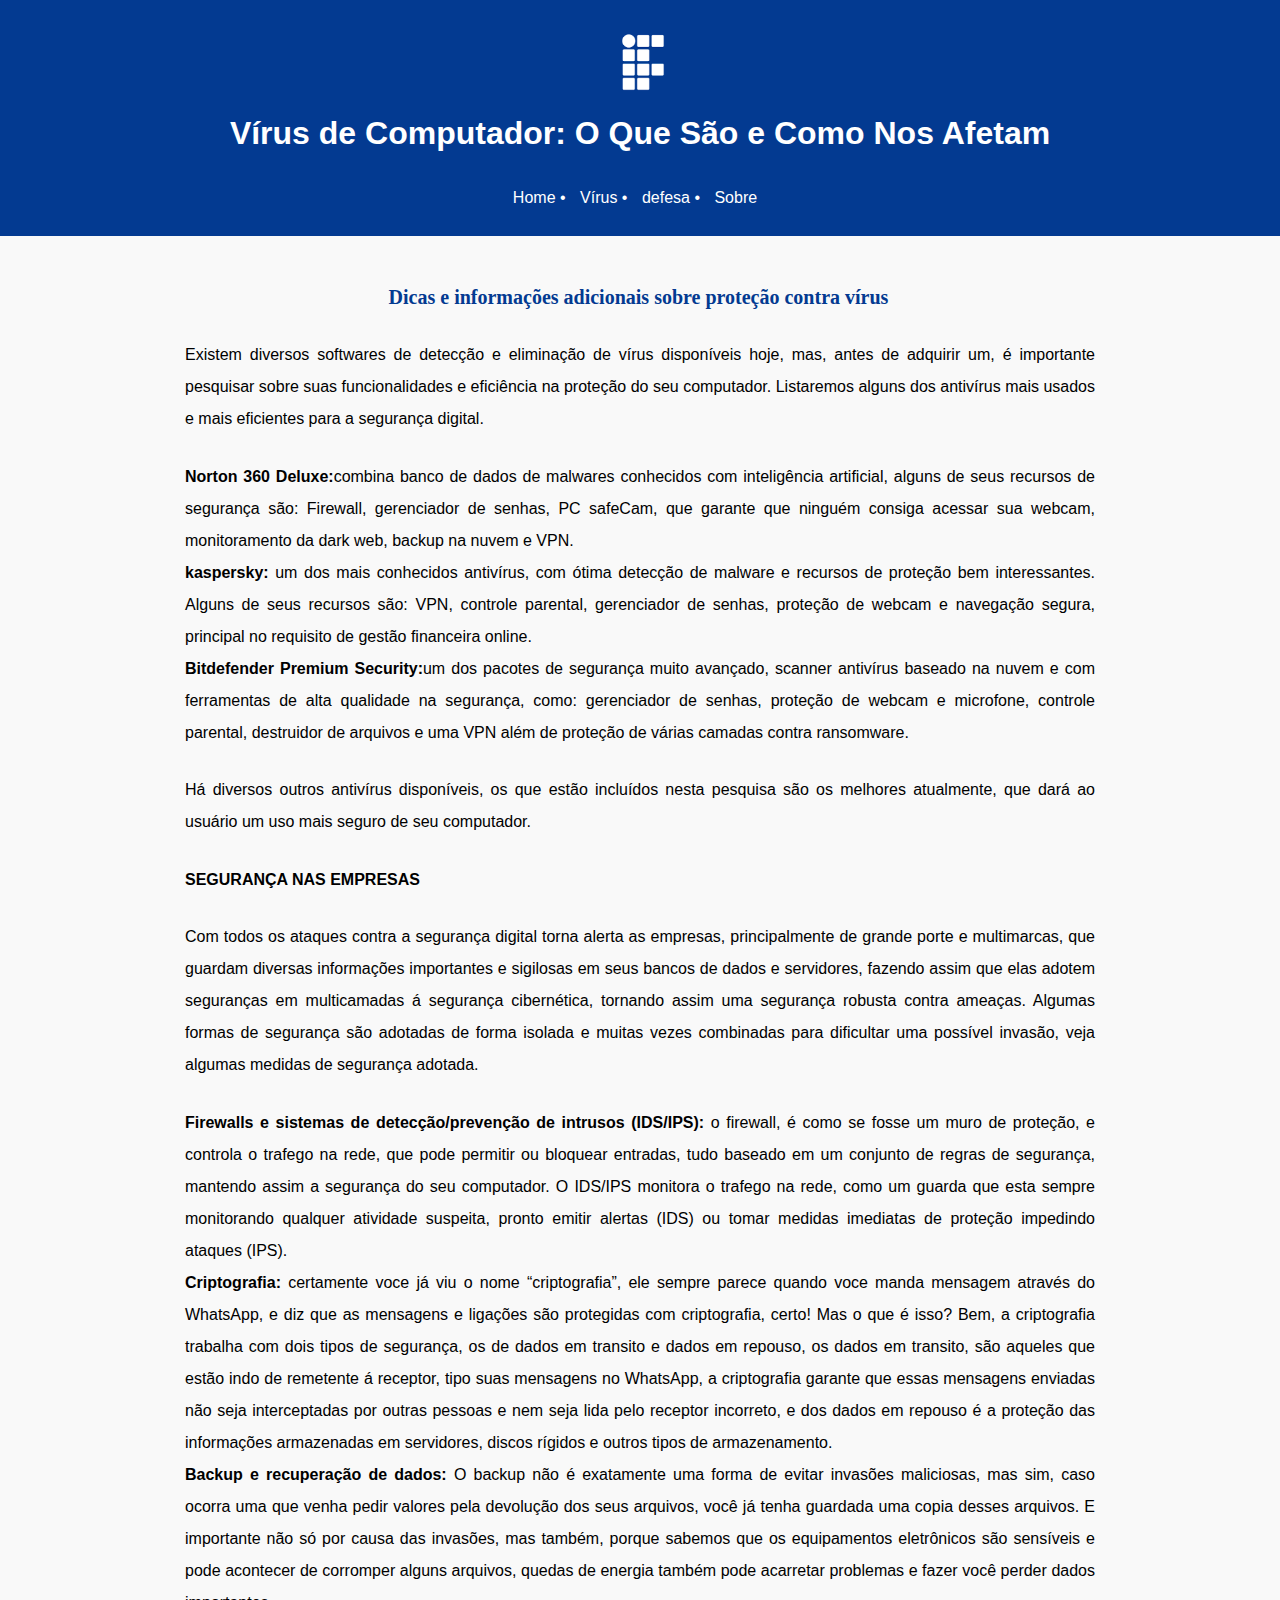
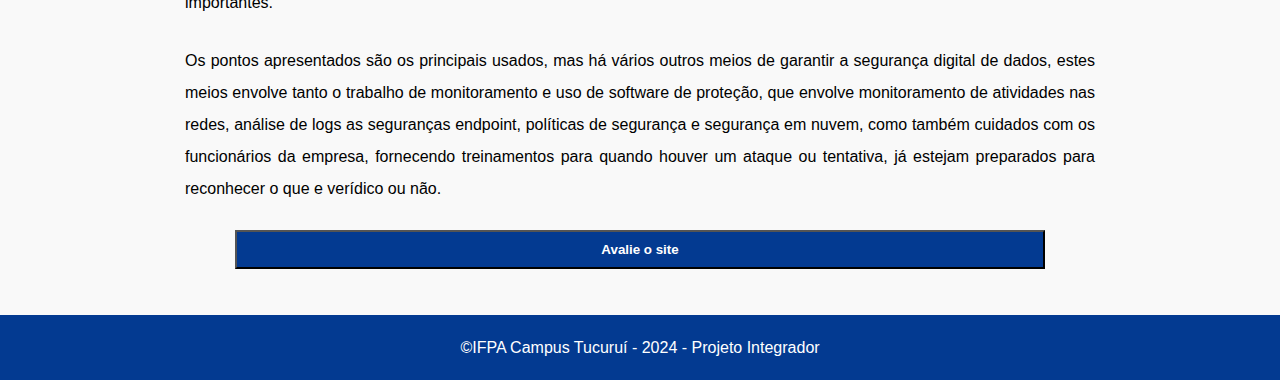
==== +informações.html @ dd01319a "Add files via upload" ====
<!DOCTYPE html>
<html lang="pt-br">
<link rel="shortcut icon" type="image/x-icon" href="header.png">
<head>
  <meta charset="UTF-8">
  <meta name="viewport" content="width=device-width, initial-scale=1.0">
<title>Guia |Vírus de Computador: O Que São e Como Nos Afetam</title>
  <link rel="stylesheet" href="styles.css">
</head>
<body>
  <header>
    <center>
    <img src="header.png" alt="foto titulo" width="5%">
    <h1>Vírus de Computador: O Que São e Como Nos Afetam</h1><br>
    <nav>
      <ul>
        <li><a href="index.html">Home •</a></li>
        <li><a href="vírus.html">Vírus •</a></li>
        <li><a href="defesa.html">defesa •</a></li>
        <li><a href="participantes.html">Sobre</a></li>
      </ul>
    </nav>
</center>
  </header>
    <main class="corpo"><br>
      <center> 
        <h4>Dicas e informações adicionais sobre proteção contra vírus</h4><br></center>
        <p>Existem diversos softwares de detecção e eliminação de vírus disponíveis hoje, mas, antes de adquirir um, é importante pesquisar sobre suas funcionalidades e eficiência na proteção do seu computador. Listaremos alguns dos antivírus mais usados e mais eficientes para a segurança digital.</p><br>
        
        <p><strong>Norton 360 Deluxe:</strong>combina banco de dados de malwares conhecidos com inteligência artificial, alguns de seus recursos de segurança são:
          Firewall, gerenciador de senhas, PC safeCam, que garante que ninguém consiga acessar sua webcam, monitoramento da dark web, backup na nuvem e VPN.</p>
        <p><strong>kaspersky:</strong> um dos mais conhecidos antivírus, com ótima detecção de malware e recursos de proteção bem interessantes. Alguns de seus recursos são: 
          VPN, controle parental, gerenciador de senhas, proteção de webcam e navegação segura, principal no requisito de gestão financeira online.</p>
        <p><strong>Bitdefender Premium Security:</strong>um dos pacotes de segurança muito avançado, scanner antivírus baseado na nuvem e com ferramentas de alta qualidade na segurança, como: gerenciador de senhas, proteção de webcam e microfone, controle parental, destruidor de arquivos e uma VPN além de proteção de várias camadas contra ransomware.</p><br>
          
        <p>Há diversos outros antivírus disponíveis, os que estão incluídos nesta pesquisa são os melhores atualmente, que dará ao usuário um uso mais seguro de seu computador.</p><br>

        <p><strong>SEGURANÇA NAS EMPRESAS</strong></p><br>
        <p>Com todos os ataques contra a segurança digital torna alerta as empresas, principalmente de grande porte e multimarcas, que guardam diversas informações importantes e sigilosas em seus bancos de dados e servidores, fazendo assim que elas adotem seguranças em multicamadas á segurança cibernética, tornando assim uma segurança robusta contra ameaças. Algumas formas de segurança são adotadas de forma isolada e muitas vezes combinadas para dificultar uma possível invasão, veja algumas medidas de segurança adotada.</p><br>

        <p><strong>Firewalls e sistemas de detecção/prevenção de intrusos (IDS/IPS): </strong>o firewall,  é como se fosse um muro de proteção, e controla o trafego na rede, que pode permitir ou bloquear entradas, tudo baseado em um conjunto de regras de segurança, mantendo assim a segurança do seu computador. O IDS/IPS monitora o trafego na rede, como um guarda que esta sempre monitorando qualquer atividade suspeita, pronto emitir alertas (IDS) ou tomar medidas imediatas de proteção impedindo ataques (IPS).</p>
        <p><strong>Criptografia: </strong>certamente voce já viu o nome “criptografia”, ele sempre parece quando voce manda mensagem através do WhatsApp, e diz que as mensagens e ligações são protegidas com criptografia, certo! Mas o que é isso? Bem, a criptografia trabalha com dois tipos de segurança, os de dados em transito e dados em repouso, os dados em transito, são aqueles que estão indo de remetente á receptor, tipo suas mensagens no WhatsApp, a criptografia garante que essas mensagens enviadas não seja interceptadas por outras pessoas e nem seja lida pelo receptor incorreto, e dos dados em repouso é a proteção das informações armazenadas em servidores, discos rígidos e outros tipos de armazenamento.</p>
        <p><strong>Backup e recuperação de dados: </strong>O backup não é exatamente uma forma de evitar invasões maliciosas, mas sim, caso ocorra uma que venha pedir valores pela devolução dos seus arquivos, você já tenha guardada uma copia desses arquivos. E importante não só por causa das invasões, mas também, porque sabemos que os equipamentos eletrônicos são sensíveis e pode acontecer de corromper alguns arquivos, quedas de energia também pode acarretar problemas e fazer você perder dados importantes.</p><br>
        <p>Os pontos apresentados são os principais usados, mas há vários outros meios de garantir a segurança digital de dados, estes meios envolve tanto o trabalho de monitoramento e uso de software de proteção, que envolve monitoramento de atividades nas redes, análise de logs as seguranças endpoint, políticas de segurança e segurança em nuvem, como também  cuidados com os funcionários da empresa, fornecendo treinamentos para quando houver um ataque ou tentativa, já estejam preparados para reconhecer o que e verídico ou não.</p><br>
        <center><a href="https://docs.google.com/forms/d/e/1FAIpQLSelvyNqeEnEjmN0UCL4GmMuDRFXieWGAe4A8XI03RHUYBIVOQ/viewform?usp=sf_link" target="_blank">
            <button>
              <b>Avalie o site</b>
            </button>
          </a></center>
    </main><br>
  <footer>
    ©IFPA Campus Tucuruí - 2024 - Projeto Integrador
  </footer>
</body>
</html>
---- styles.css ----
* {
  margin: 0;
  padding: 0;
  box-sizing: border-box;
}

body {
  font-family: verdana, sans-serif;
  line-height: 1.6;
  background-color: #f9f9f9;
}

header {
  background-color: #033a91;
  color: #fff;
  padding: 25px;
}

.fonte{
  font-family: verdana;
}
header h1 {
  margin: 0;
}

nav ul {
  list-style-type: none;
}

nav ul li {
  display: inline;
  margin-right: 10px;
}

nav ul li a {
  color: #fff;
  text-decoration: none;
}

.corpo {
  max-width: 950px;
  margin: 0 auto;
}

.titulo {
    line-height: 1.25;
    font-size: 2,5em; 
    text-align: center; 
    color: #333; 
}

.recuado {
    padding-left: 50px; 
}

.teste {
  max-width: 1000px;
  margin: 0 auto;
}

main {
  padding: 20px;
  text-align: justify;
}

main h2 {
    color: #000000;
    line-height: 3; 
    margin-right: 3px;
    font-size: 22px; 
    font-family: verdana;  
}

main h3 {
    color: #000000;
    margin-right: 3px;
    font-size: 25px; 
    font-family: open sans;  
}

main h4 {
    color: #033a91;
    margin-right: 3px; 
    font-size: 20px; 
    font-family: open sans;  
}

main h5 {
    color: #000000;
    margin-right: 10px; 
    font-size: 25px; 
    font-family: arial; 
}

main ol,p {
    font-size: 16px;
    line-height: 2;
    color: #000000;
}

.foto-1 {
    width: 100%; 
    height: 40%; 
}

.foto {
    display: block; 
    margin-left: auto;
    margin-right: auto;
}
.cor-destacada {
    color: #033a91;
}
.imagem {
    display: flex; 

}

.imagem img {
    display: block; 
    margin: 0 auto; 
    width: 45%;
    height: auto; 
            
}
footer {
  background-color: #033a91;
  color: white;
  text-align: center;
  padding: 20px;
}

button {
  text-align: center;
  background-color: #033a91; 
  color: white; 
  padding: 10px 40%;  
  cursor: pointer; 
}

.ft {
  border-radius: 50%;
  border: 4px solid #033a91;
}
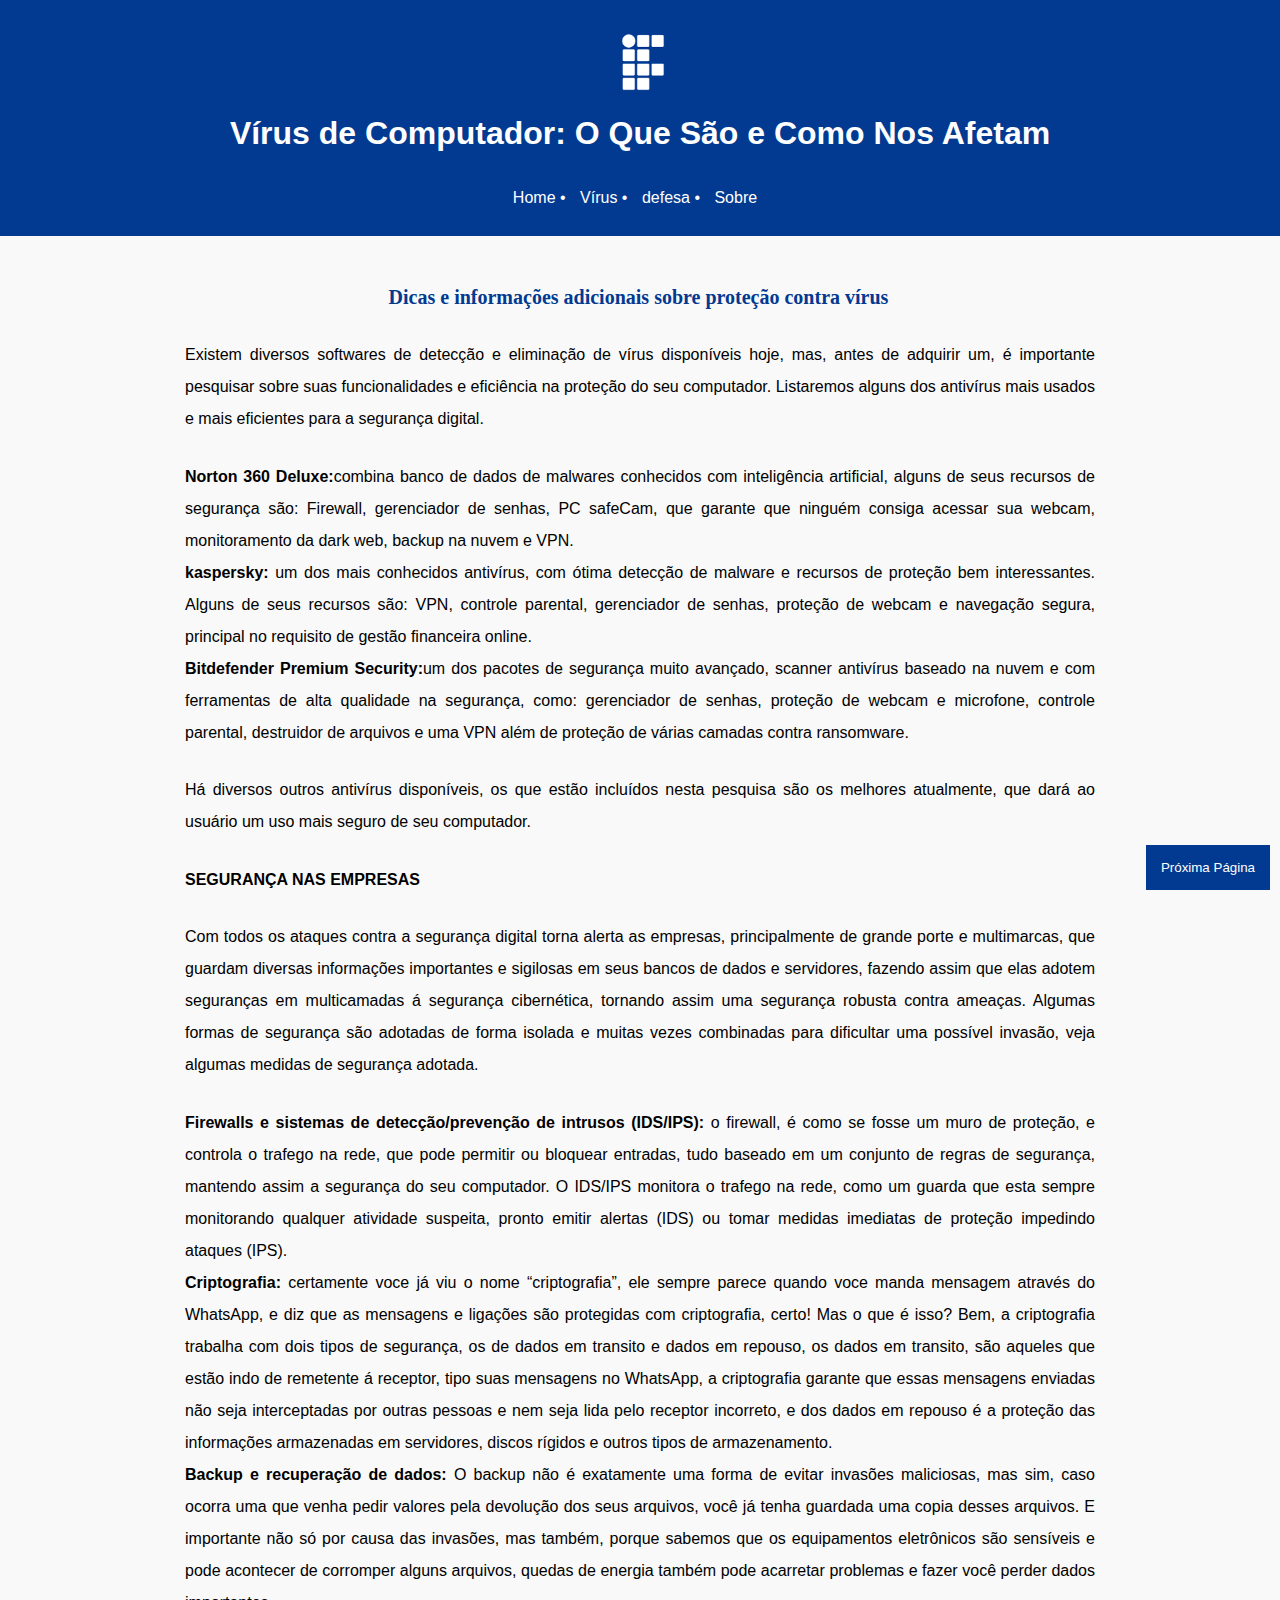
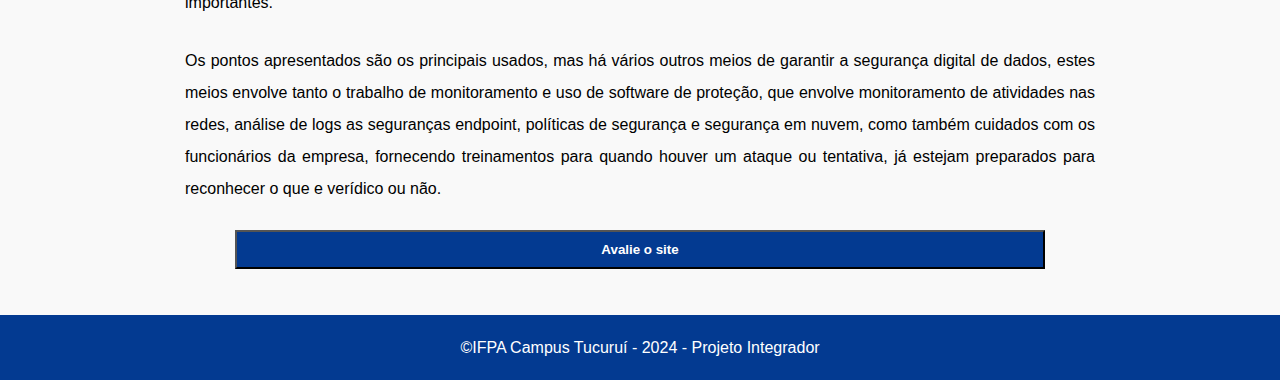
==== commit dc7606a4: "+informações.html" ====
--- a/+informações.html
+++ b/+informações.html
@@ -47,9 +47,14 @@
               <b>Avalie o site</b>
             </button>
           </a></center>
+       <a href="participantes.html" target="_blank">
+          <button class="botao-canto-inferior" 
+          onclick="irParaProximaPagina(vírus.html)">Próxima Página
+         </button>
+        </a>
     </main><br>
   <footer>
     ©IFPA Campus Tucuruí - 2024 - Projeto Integrador
   </footer>
 </body>
-</html>+</html>
--- a/styles.css
+++ b/styles.css
@@ -141,4 +141,17 @@
 .ft {
   border-radius: 50%;
   border: 4px solid #033a91;
-}+}
+.botao-canto-inferior {
+  text-align: center;
+  position: fixed; /* ou absolute, dependendo do seu caso */
+    bottom: 10px; /* distância do fundo */
+    right: 10px; /* distância da direita */
+    padding: 15px 15px;
+    background-color: #033a91;
+    color: white;
+    border: none;
+    border-radius: 0px;
+    cursor: pointer;
+
+}
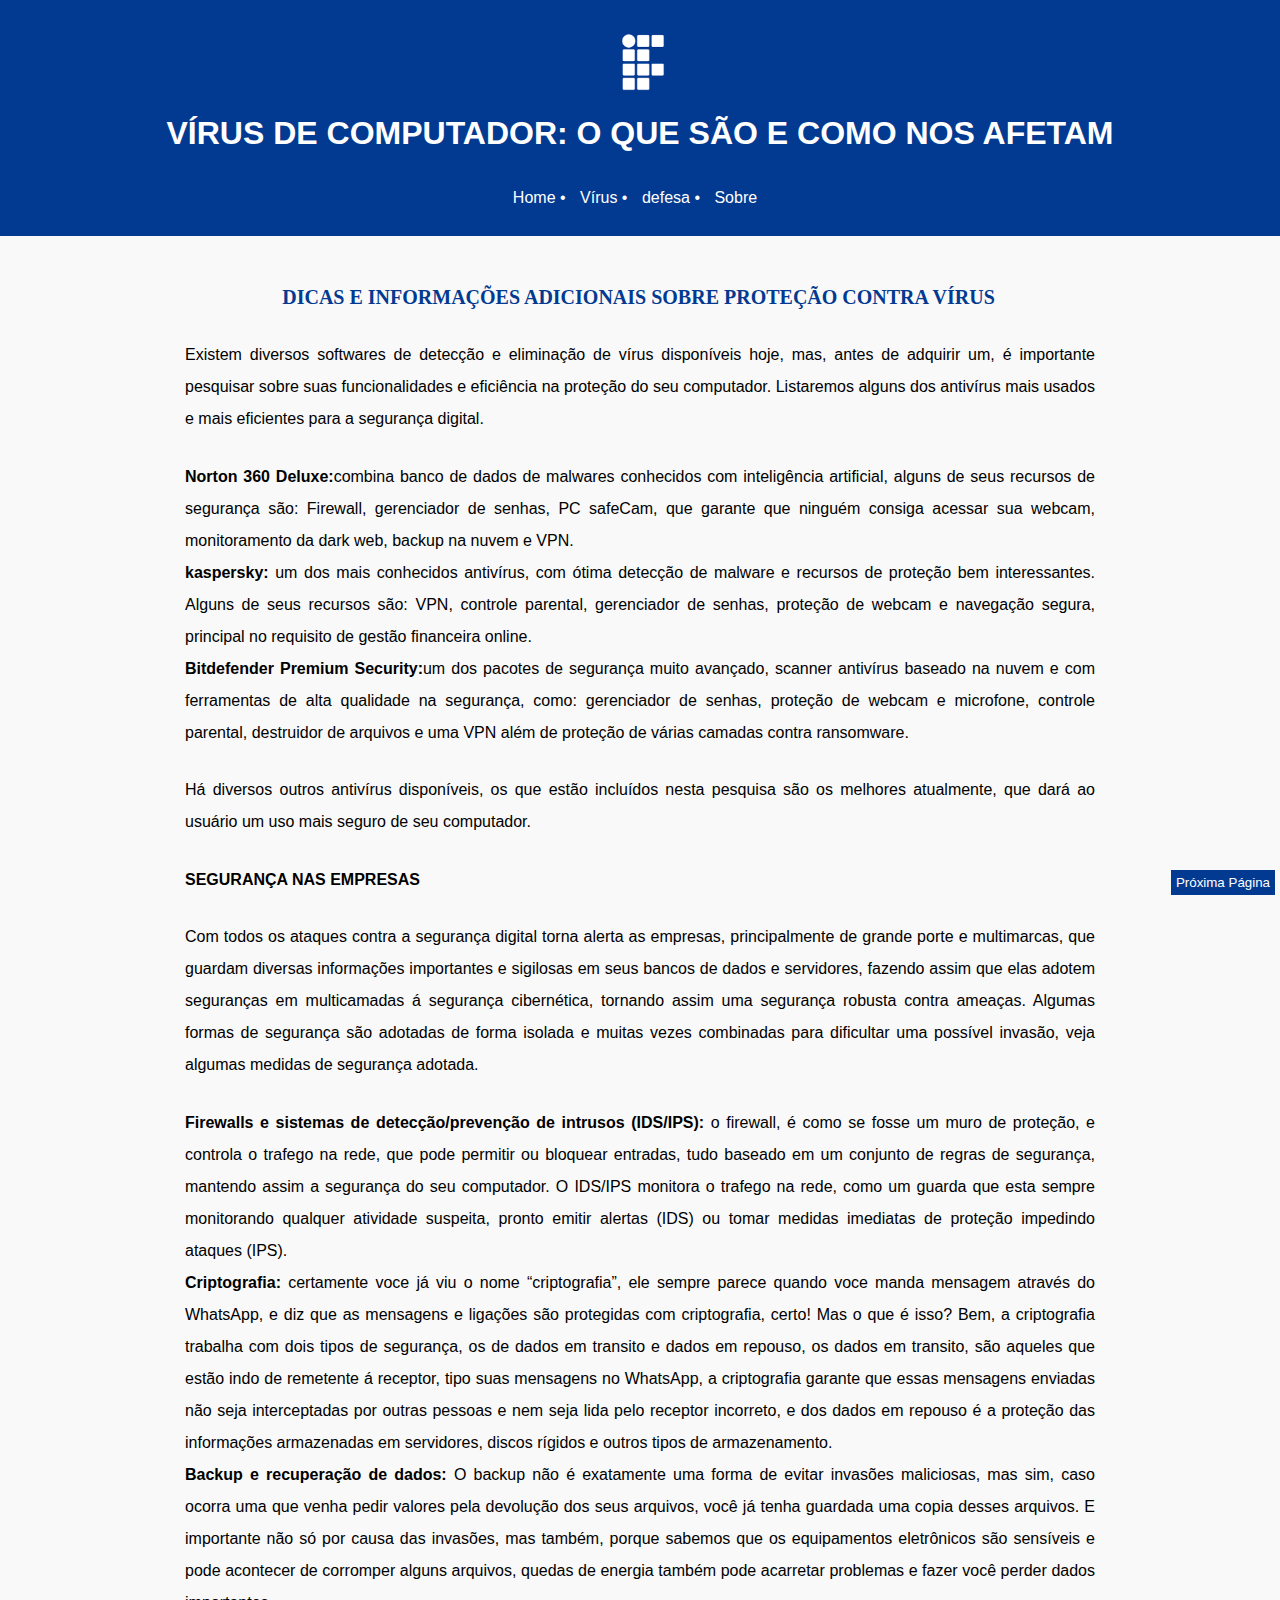
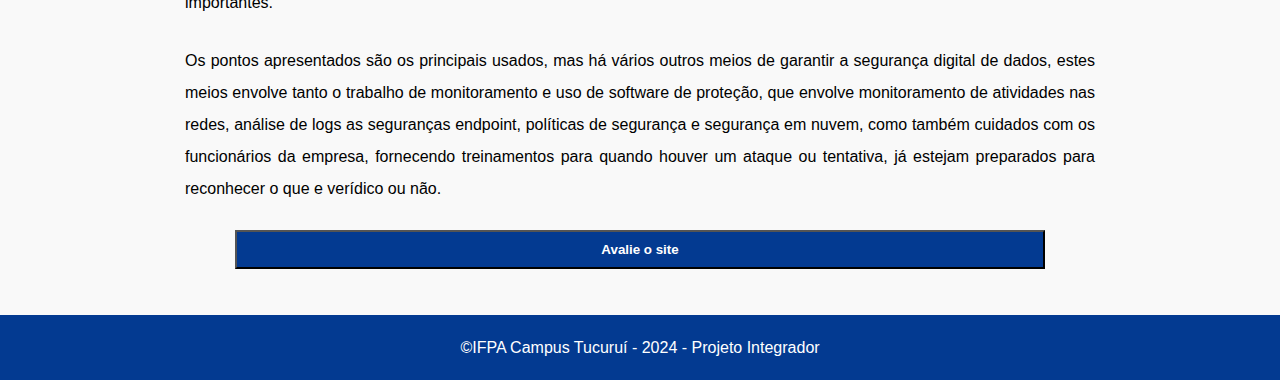
==== commit 6b1c307a: "+informações.html" ====
--- a/+informações.html
+++ b/+informações.html
@@ -11,7 +11,7 @@
   <header>
     <center>
     <img src="header.png" alt="foto titulo" width="5%">
-    <h1>Vírus de Computador: O Que São e Como Nos Afetam</h1><br>
+    <h1>VÍRUS DE COMPUTADOR: O QUE SÃO E COMO NOS AFETAM</h1><br>
     <nav>
       <ul>
         <li><a href="index.html">Home •</a></li>
@@ -24,7 +24,7 @@
   </header>
     <main class="corpo"><br>
       <center> 
-        <h4>Dicas e informações adicionais sobre proteção contra vírus</h4><br></center>
+        <h4>DICAS E INFORMAÇÕES ADICIONAIS SOBRE PROTEÇÃO CONTRA VÍRUS</h4><br></center>
         <p>Existem diversos softwares de detecção e eliminação de vírus disponíveis hoje, mas, antes de adquirir um, é importante pesquisar sobre suas funcionalidades e eficiência na proteção do seu computador. Listaremos alguns dos antivírus mais usados e mais eficientes para a segurança digital.</p><br>
         
         <p><strong>Norton 360 Deluxe:</strong>combina banco de dados de malwares conhecidos com inteligência artificial, alguns de seus recursos de segurança são:
--- a/styles.css
+++ b/styles.css
@@ -138,16 +138,13 @@
   cursor: pointer; 
 }
 
-.ft {
-  border-radius: 50%;
-  border: 4px solid #033a91;
-}
+
 .botao-canto-inferior {
   text-align: center;
   position: fixed; /* ou absolute, dependendo do seu caso */
-    bottom: 10px; /* distância do fundo */
-    right: 10px; /* distância da direita */
-    padding: 15px 15px;
+    bottom: 5px; /* distância do fundo */
+    right: 5px; /* distância da direita */
+    padding: 5px 5px;
     background-color: #033a91;
     color: white;
     border: none;
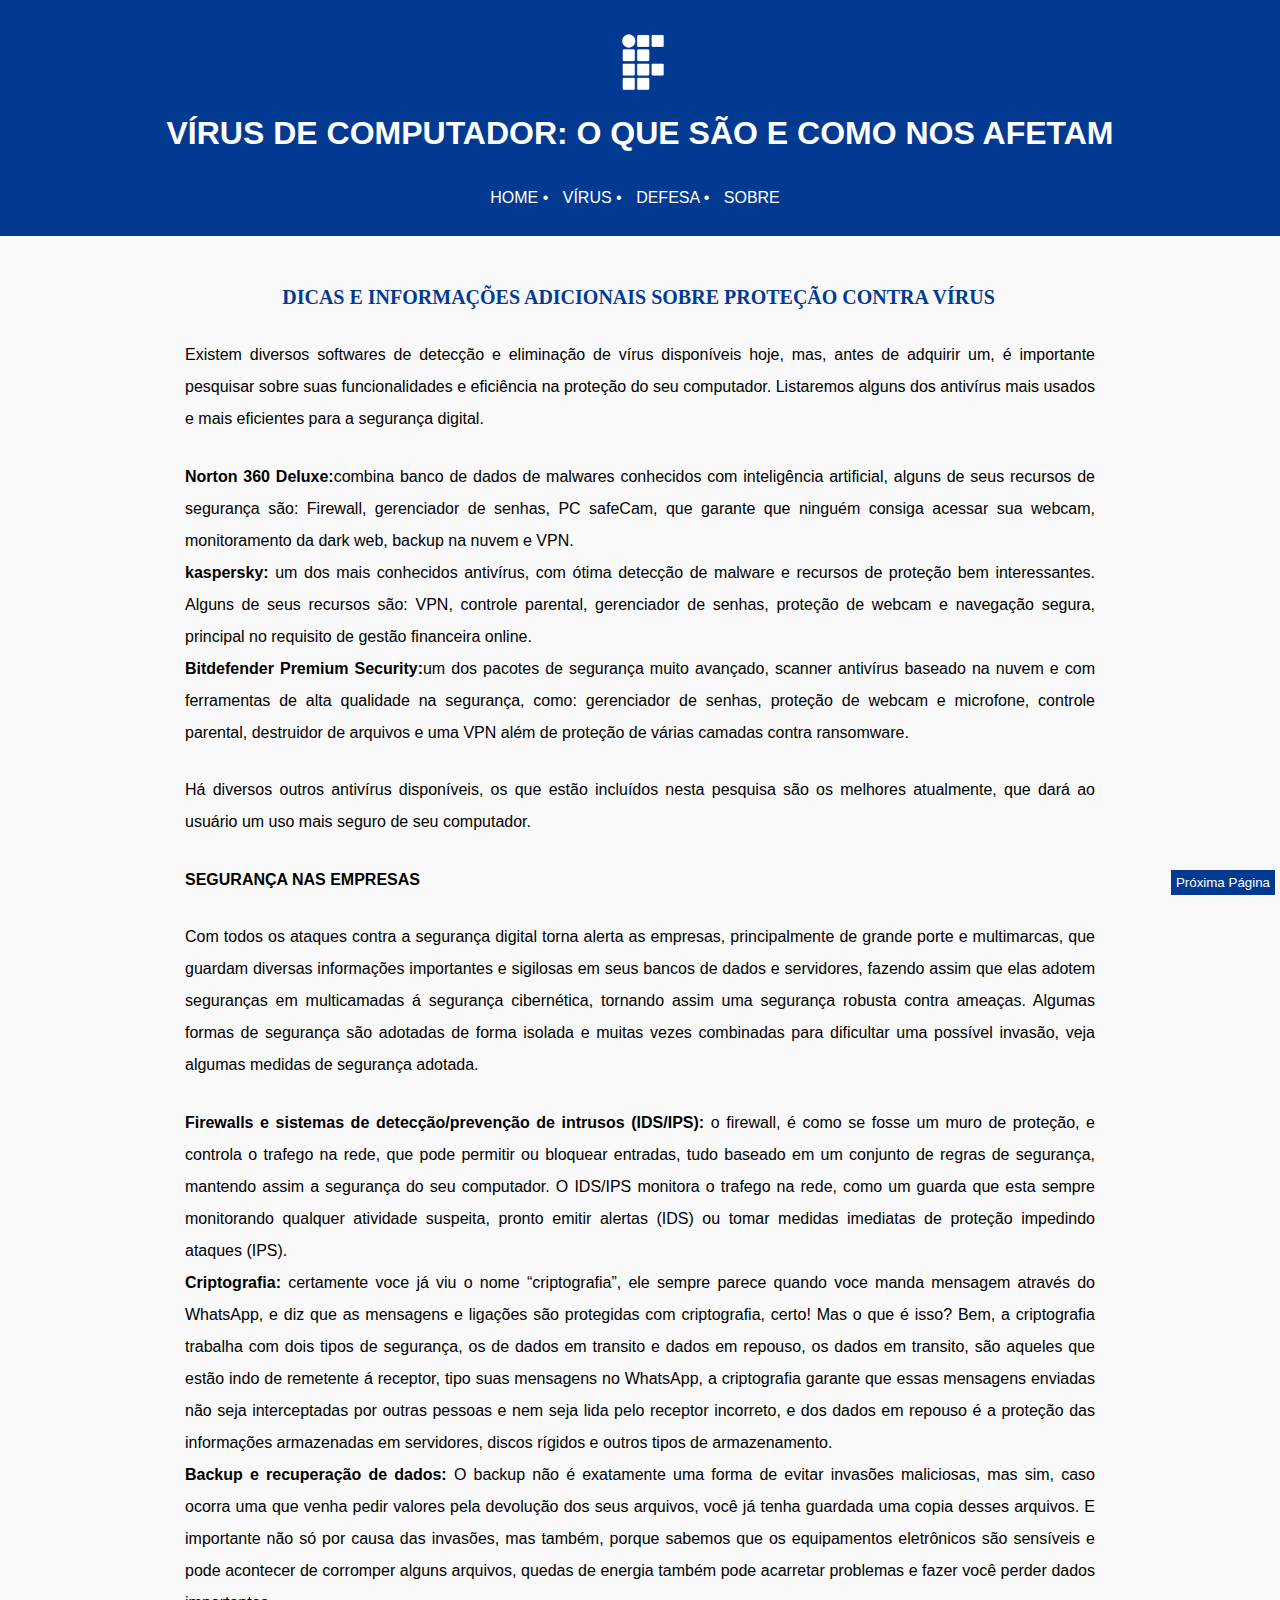
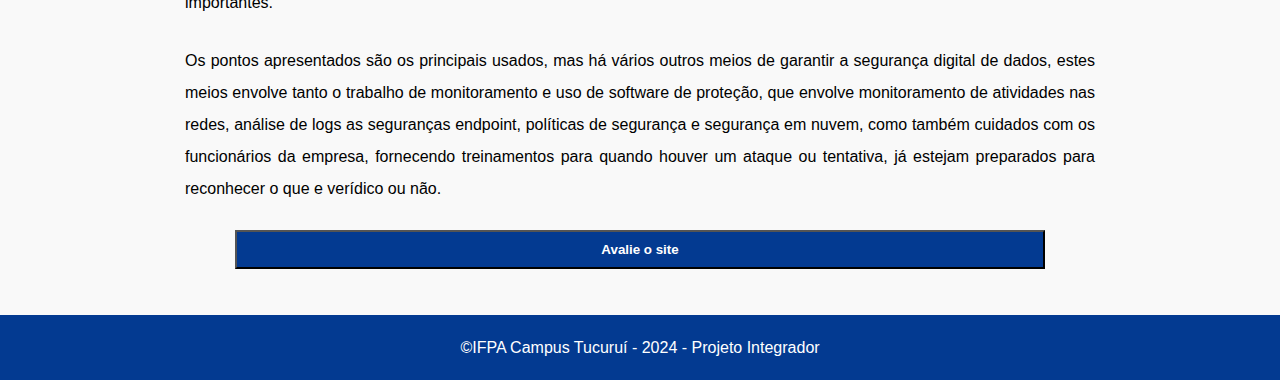
==== commit 393afaaf: "+informações.html" ====
--- a/+informações.html
+++ b/+informações.html
@@ -14,10 +14,10 @@
     <h1>VÍRUS DE COMPUTADOR: O QUE SÃO E COMO NOS AFETAM</h1><br>
     <nav>
       <ul>
-        <li><a href="index.html">Home •</a></li>
-        <li><a href="vírus.html">Vírus •</a></li>
-        <li><a href="defesa.html">defesa •</a></li>
-        <li><a href="participantes.html">Sobre</a></li>
+        <li><a href="index.html">HOME •</a></li>
+        <li><a href="vírus.html">VÍRUS •</a></li>
+        <li><a href="defesa.html">DEFESA •</a></li>
+        <li><a href="participantes.html">SOBRE</a></li>
       </ul>
     </nav>
 </center>
